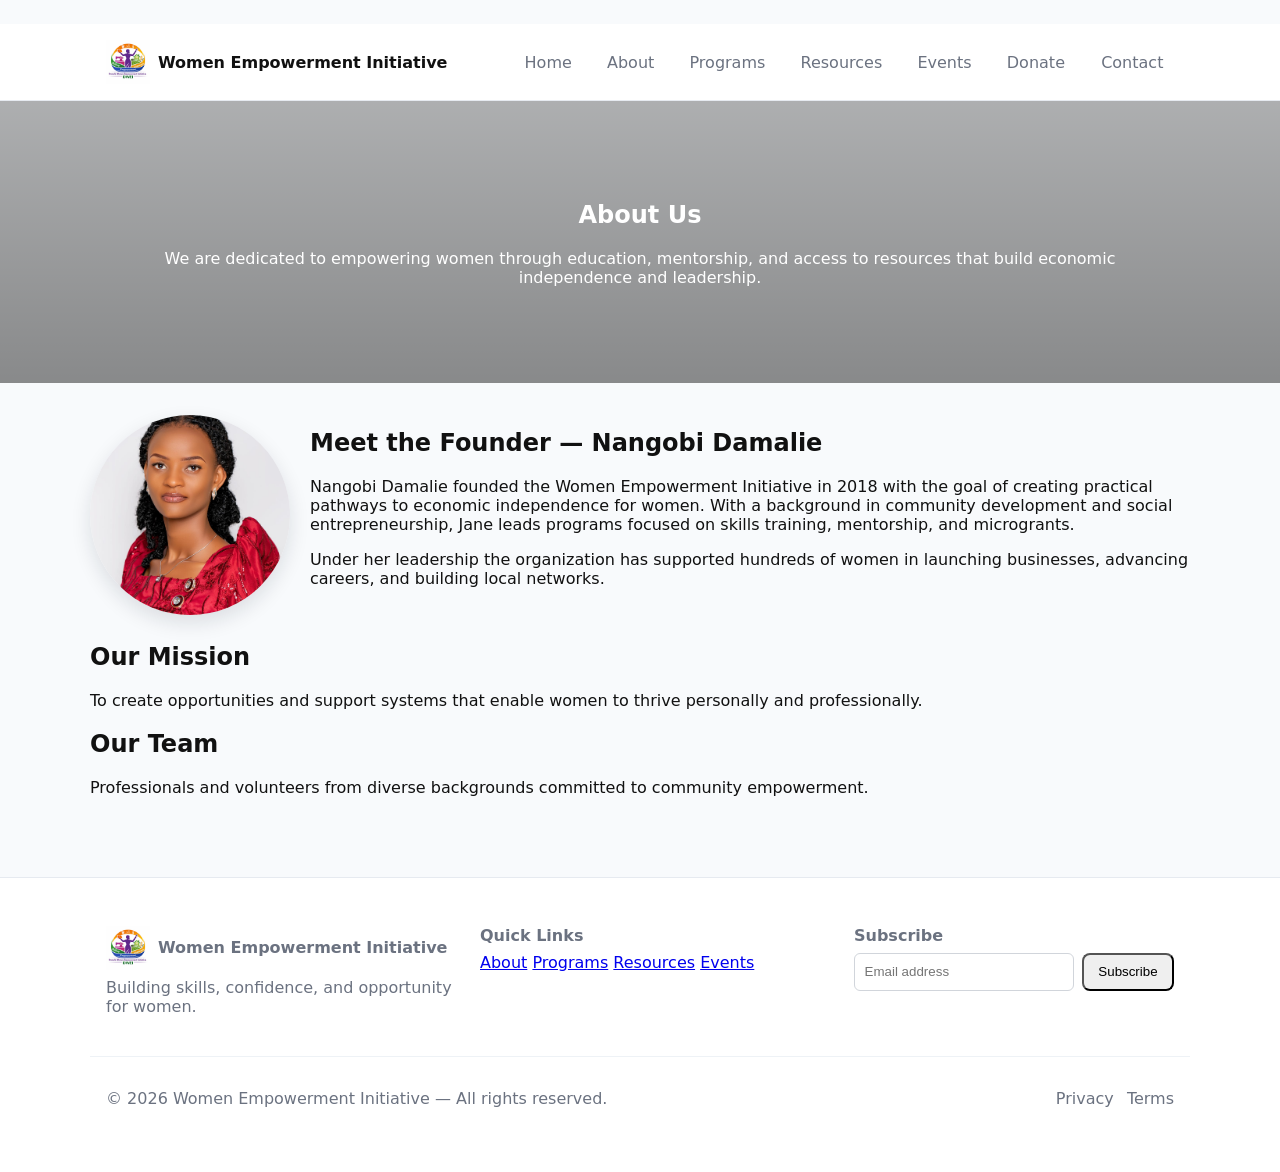
==== site/about.html @ 043c671b "folder structure" ====
<!doctype html>
<html lang="en">
<head>
  <meta charset="utf-8">
  <meta name="viewport" content="width=device-width,initial-scale=1">
  <title>About — Women Empowerment Initiative</title>
  <link rel="stylesheet" href="css/styles.css">
</head>
<body>
  <header class="site-header">
    <div class="container">
      <a class="brand" href="index.html">
          <img src="assets/Logo1.jpeg" alt="Logo" class="logo">
        <span>Women Empowerment Initiative</span>
      </a>
      <button id="nav-toggle" class="nav-toggle" aria-expanded="false" aria-controls="site-nav">☰</button>
      <nav class="site-nav" id="site-nav">
        <a href="../index.html">Home</a>
        <a href="about.html">About</a>
        <a href="programs.html">Programs</a>
        <a href="resources.html">Resources</a>
        <a href="events.html">Events</a>
        <a href="donate.html">Donate</a>
        <a href="contact.html" class="btn">Contact</a>
      </nav>
    </div>
  </header>

  <section class="about-hero">
    <div class="about-hero-overlay"></div>
    <div class="container about-hero-inner">
      <h1>About Us</h1>
      <p>We are dedicated to empowering women through education, mentorship, and access to resources that build economic independence and leadership.</p>
    </div>
  </section>

  <main class="container about-main">
    <section class="founder">
      <div class="founder-photo">
        <img src="assets/founder.jpeg" alt="Founder photo">
      </div>
      <div class="founder-bio">
        <h2>Meet the Founder — Nangobi Damalie</h2>
        <p>Nangobi Damalie founded the Women Empowerment Initiative in 2018 with the goal of creating practical pathways to economic independence for women. With a background in community development and social entrepreneurship, Jane leads programs focused on skills training, mentorship, and microgrants.</p>
        <p>Under her leadership the organization has supported hundreds of women in launching businesses, advancing careers, and building local networks.</p>
      </div>
    </section>

    <section>
      <h2>Our Mission</h2>
      <p>To create opportunities and support systems that enable women to thrive personally and professionally.</p>
    </section>

    <section>
      <h2>Our Team</h2>
      <p>Professionals and volunteers from diverse backgrounds committed to community empowerment.</p>
    </section>
  </main>

  <footer class="site-footer">
    <div class="container site-footer-inner">
      <div class="footer-col">
        <a class="brand" href="../index.html"><img src="assets/Logo1.jpeg" alt="Logo" class="logo"><span>Women Empowerment Initiative</span></a>
        <p class="muted">Building skills, confidence, and opportunity for women.</p>
      </div>
      <div class="footer-col">
        <h4>Quick Links</h4>
        <nav>
          <a href="about.html">About</a>
          <a href="programs.html">Programs</a>
          <a href="resources.html">Resources</a>
          <a href="events.html">Events</a>
        </nav>
      </div>
      <div class="footer-col">
        <h4>Subscribe</h4>
        <form id="newsletter-form" class="newsletter-form">
          <input type="email" name="email" placeholder="Email address" required>
          <button type="submit" class="btn">Subscribe</button>
        </form>
        <div id="newsletter-result" role="status" aria-live="polite"></div>
      </div>
    </div>
    <div class="container footer-bottom">
      <p>&copy; 2026 Women Empowerment Initiative — All rights reserved.</p>
      <nav class="footer-links"><a href="privacy.html">Privacy</a> <a href="terms.html">Terms</a></nav>
    </div>
  </footer>
  <script src="js/script.js"></script>
</body>
</html>
---- site/css/styles.css ----
:root{--bg:#f8fafc;--accent:#ff6b81;--muted:#6b7280;--max-width:1100px;--container-padding:1rem}
*{box-sizing:border-box}body{font-family:Inter,system-ui,Arial,sans-serif;margin:0;background:var(--bg);color:#111;padding-top:1.5rem}
.container{max-width:var(--max-width);margin:0 auto;padding:var(--container-padding)}
.site-header{background:#fff;border-bottom:1px solid #e6eaf0}
.site-header .container{display:flex;align-items:center;justify-content:space-between}
.brand{display:flex;align-items:center;gap:.5rem;text-decoration:none;color:inherit;font-weight:600}
.logo{width:44px;height:44px}
.site-nav{display:flex;gap:1rem;align-items:center}
.site-nav a{color:var(--muted);text-decoration:none;padding:.5rem .6rem;border-radius:6px}
.site-nav a.btn{background:transparent;border:1px solid transparent}
.btn{display:inline-block;padding:.6rem .9rem;border-radius:8px;text-decoration:none}
.btn.primary{background:var(--accent);color:#fff}
.hero{padding:4rem 0;background:linear-gradient(180deg,#fff, #f7fbfc)}
.hero h1{font-size:2rem;margin:0 0 .5rem}
.hero p{color:var(--muted)}
.highlights{display:grid;grid-template-columns:repeat(auto-fit,minmax(220px,1fr));gap:1.25rem;padding:2rem 0}
.cta{background:#fff;padding:2rem;border-radius:10px;margin:2rem 0;text-align:center}
.site-footer{border-top:1px solid #e6eaf0;padding:1rem 0;background:#fff;color:var(--muted)}
.contact form{display:grid;gap:.6rem;max-width:640px}
input,textarea{padding:.6rem;border:1px solid #d1d5db;border-radius:6px}
@media(max-width:720px){.site-nav{display:none}.nav-toggle{display:inline-block}}
.nav-toggle{display:none;background:transparent;border:0;font-size:1.25rem}
.primary{background:var(--accent);color:#fff}
/* utility */
h1{font-size:1.5rem}

/* header/nav styles */
.site-header{background:#fff;border-bottom:1px solid #e6eaf0}
.site-header .container{display:flex;align-items:center;justify-content:space-between}
.site-nav{display:flex;gap:1rem;align-items:center}
.site-nav a{color:var(--muted);text-decoration:none;padding:.5rem .6rem;border-radius:6px}
.site-nav a.btn{background:transparent;border:1px solid transparent}
.nav-toggle{display:none}

@media(max-width:720px){
	.nav-toggle{display:inline-block}
	.site-nav{position:absolute;right:1rem;top:64px;background:#fff;flex-direction:column;padding:.75rem;border-radius:8px;box-shadow:0 10px 30px rgba(2,6,23,.08);display:none}
	.site-nav.open{display:flex}
}

/* footer styles */
.site-footer{background:#fff;border-top:1px solid #e6eaf0;padding:2rem 0;margin-top:2rem}
.site-footer-inner{display:grid;grid-template-columns:1fr 1fr 320px;gap:1.25rem;align-items:start}
.footer-col .brand{font-weight:700}
.footer-col .muted{color:var(--muted);margin:.5rem 0}
.footer-col h4{margin:0 0 .5rem}
.newsletter-form{display:flex;gap:.5rem}
.newsletter-form input{flex:1}
.footer-bottom{display:flex;justify-content:space-between;align-items:center;padding-top:1rem;border-top:1px solid #eef2f6;margin-top:1rem;color:var(--muted)}
.footer-links a{margin-left:.5rem;color:var(--muted);text-decoration:none}

@media(max-width:880px){
	.site-footer-inner{grid-template-columns:1fr}
	.footer-bottom{flex-direction:column;gap:.5rem;align-items:flex-start}
}

/* new layout for cards, hero and testimonials */
.hero{padding:6rem 0;background-image:url('https://images.pexels.com/photos/3184291/pexels-photo-3184291.jpeg?auto=compress&cs=tinysrgb&h=900&w=1600');background-size:cover;background-position:center;position:relative;color:#fff}
.hero-overlay{position:absolute;inset:0;background:linear-gradient(180deg,rgba(0,0,0,0.35),rgba(0,0,0,0.45))}
.hero-inner{position:relative;z-index:2;text-align:center}
.featured h2,.testimonials h2{margin-top:0}
.cards{display:grid;grid-template-columns:repeat(auto-fit,minmax(240px,1fr));gap:1rem;margin-top:1rem}
.card{background:#fff;border-radius:10px;overflow:hidden;box-shadow:0 6px 18px rgba(15,23,42,0.06);padding:0}
.card img{width:100%;height:160px;object-fit:cover;display:block}
.card h3{margin:.75rem .75rem 0;padding:0;font-size:1.05rem}
.card p{margin:.5rem .75rem 1rem;color:var(--muted)}
.program-card .btn{margin:.5rem .75rem 1rem}
.testimonial{padding:1rem;background:#fff;border-radius:10px}

@media(max-width:720px){
	.hero{padding:3rem 0}
	.card img{height:140px}
}

/* About page hero and founder styles */
.about-hero{background-image:url('https://images.pexels.com/photos/3184298/pexels-photo-3184298.jpeg?auto=compress&cs=tinysrgb&h=900&w=1600');background-size:cover;background-position:center;padding:4rem 0;position:relative;color:#fff}
.about-hero-overlay{position:absolute;inset:0;background:linear-gradient(180deg,rgba(0,0,0,0.3),rgba(0,0,0,0.45))}
.about-hero-inner{position:relative;z-index:2;text-align:center}
.about-main{padding:2rem 0}
.founder{display:flex;gap:1.25rem;align-items:center;margin-bottom:1.5rem}
.founder-photo img{width:200px;height:200px;object-fit:cover;border-radius:50%;box-shadow:0 8px 20px rgba(15,23,42,0.12)}
.founder-bio h2{margin-top:0}

@media(max-width:720px){
	.founder{flex-direction:column;align-items:flex-start}
	.founder-photo img{width:140px;height:140px}
}
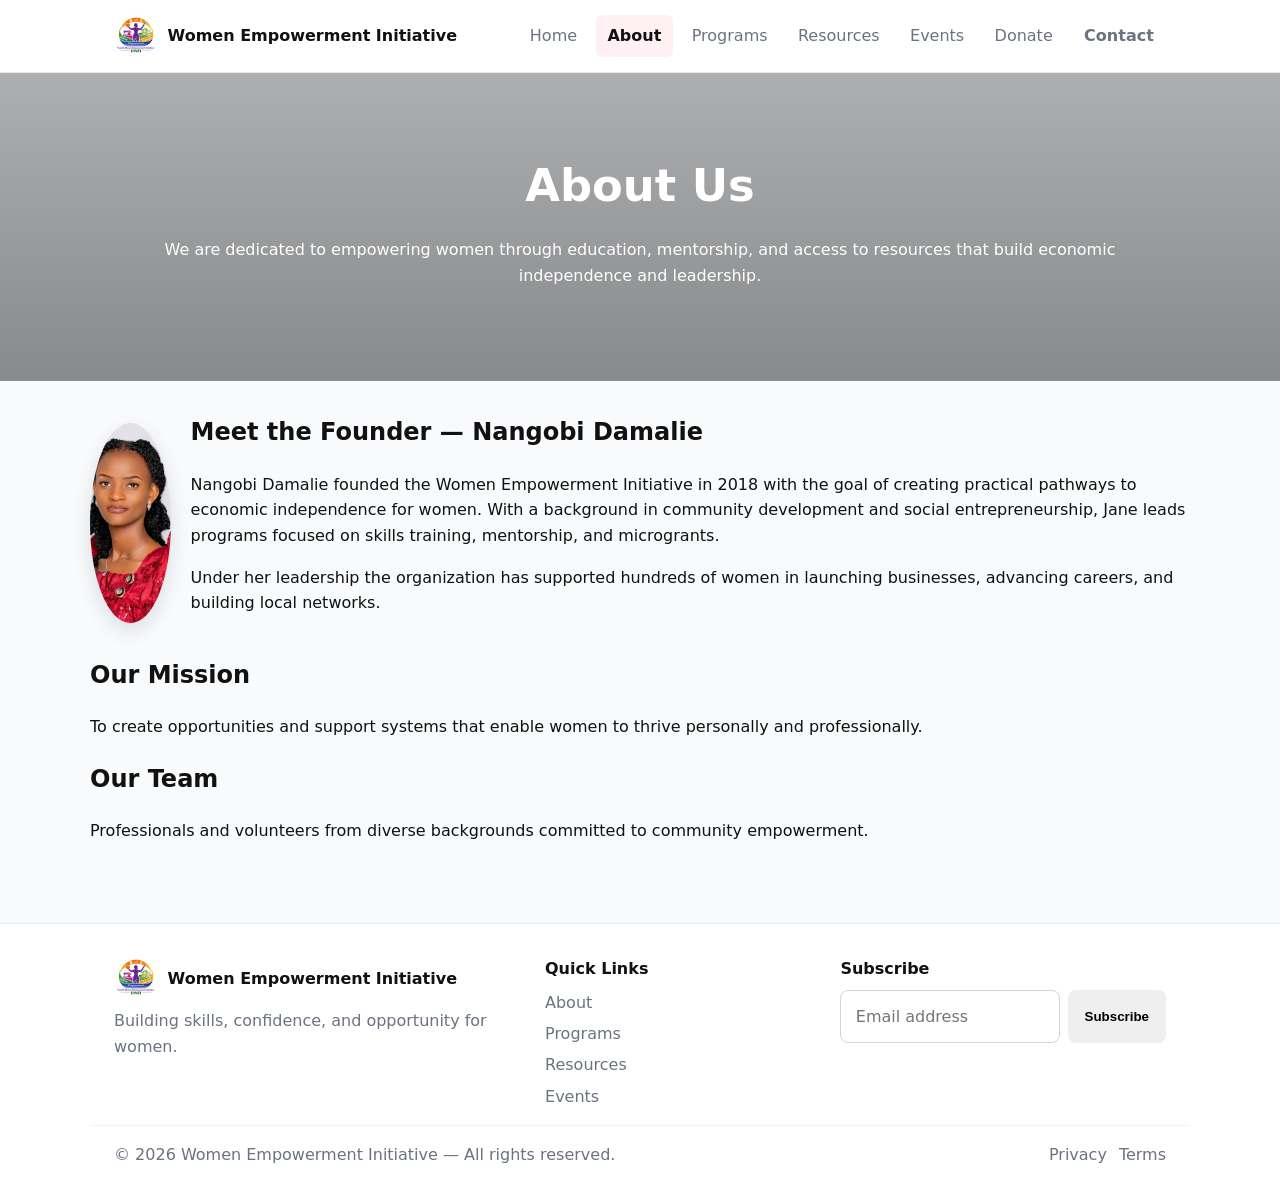
==== commit 42bf2fd1: "respo" ====
--- a/site/about.html
+++ b/site/about.html
@@ -15,8 +15,12 @@
       </a>
       <button id="nav-toggle" class="nav-toggle" aria-expanded="false" aria-controls="site-nav">☰</button>
       <nav class="site-nav" id="site-nav">
+        <a class="mobile-brand" href="../index.html" aria-label="Women Empowerment Initiative home">
+          <img src="assets/Logo1.jpeg" alt="Logo" class="logo">
+          <span>Women Empowerment Initiative</span>
+        </a>
         <a href="../index.html">Home</a>
-        <a href="about.html">About</a>
+        <a href="about.html" class="active">About</a>
         <a href="programs.html">Programs</a>
         <a href="resources.html">Resources</a>
         <a href="events.html">Events</a>
--- a/site/css/styles.css
+++ b/site/css/styles.css
@@ -1,87 +1,101 @@
-:root{--bg:#f8fafc;--accent:#ff6b81;--muted:#6b7280;--max-width:1100px;--container-padding:1rem}
-*{box-sizing:border-box}body{font-family:Inter,system-ui,Arial,sans-serif;margin:0;background:var(--bg);color:#111;padding-top:1.5rem}
-.container{max-width:var(--max-width);margin:0 auto;padding:var(--container-padding)}
-.site-header{background:#fff;border-bottom:1px solid #e6eaf0}
-.site-header .container{display:flex;align-items:center;justify-content:space-between}
-.brand{display:flex;align-items:center;gap:.5rem;text-decoration:none;color:inherit;font-weight:600}
-.logo{width:44px;height:44px}
-.site-nav{display:flex;gap:1rem;align-items:center}
-.site-nav a{color:var(--muted);text-decoration:none;padding:.5rem .6rem;border-radius:6px}
+:root{--bg:#f8fafc;--accent:#ff6b81;--muted:#6b7280;--max-width:1100px;--container-padding:clamp(.9rem,2vw,1.5rem);--shadow:0 10px 30px rgba(15,23,42,0.08)}
+*{box-sizing:border-box}
+html{scroll-behavior:smooth}
+body{font-family:Inter,system-ui,-apple-system,BlinkMacSystemFont,'Segoe UI',Arial,sans-serif;margin:0;background:var(--bg);color:#111;line-height:1.6}
+img{max-width:100%;display:block}
+a{color:inherit}
+.container{width:min(var(--max-width),calc(100% - (var(--container-padding) * 2)));margin:0 auto;padding:0 var(--container-padding)}
+.site-header{position:relative;background:#fff;border-bottom:1px solid #e6eaf0}
+.site-header .container{display:flex;align-items:center;justify-content:space-between;gap:1rem;min-height:72px}
+.brand{display:flex;align-items:center;gap:.6rem;text-decoration:none;color:inherit;font-weight:700;min-width:0}
+.brand span{line-height:1.2}
+.logo{width:44px;height:44px;flex-shrink:0;border-radius:50%}
+.site-nav{display:flex;flex-wrap:wrap;gap:.5rem;align-items:center;justify-content:flex-end}
+.site-nav a{color:var(--muted);text-decoration:none;padding:.5rem .7rem;border-radius:6px;transition:all .2s ease;white-space:nowrap}
+.site-nav .mobile-brand{display:none}
+.site-nav a:hover{background:#fff1f3;color:#111}
+.site-nav a.active{background:#fff1f3;color:#111;font-weight:700}
 .site-nav a.btn{background:transparent;border:1px solid transparent}
-.btn{display:inline-block;padding:.6rem .9rem;border-radius:8px;text-decoration:none}
+.nav-toggle{display:none;background:transparent;border:0;font-size:1.35rem;cursor:pointer;color:#111;line-height:1;padding:.35rem .5rem;border-radius:6px;transition:transform .2s ease}
+.nav-toggle[aria-expanded="true"]{transform:rotate(90deg)}
+.btn{display:inline-block;padding:.7rem 1rem;border-radius:8px;text-decoration:none;border:1px solid transparent;font-weight:600;transition:transform .2s ease}
+.btn:hover{transform:translateY(-1px)}
 .btn.primary{background:var(--accent);color:#fff}
-.hero{padding:4rem 0;background:linear-gradient(180deg,#fff, #f7fbfc)}
-.hero h1{font-size:2rem;margin:0 0 .5rem}
-.hero p{color:var(--muted)}
+.primary{background:var(--accent);color:#fff}
+.hero{padding:clamp(3rem,8vw,6rem) 0;background-image:url('https://images.pexels.com/photos/3184291/pexels-photo-3184291.jpeg?auto=compress&cs=tinysrgb&h=900&w=1600');background-size:cover;background-position:center;position:relative;color:#fff}
+.hero-overlay{position:absolute;inset:0;background:linear-gradient(180deg,rgba(0,0,0,0.35),rgba(0,0,0,0.45))}
+.hero-inner{position:relative;z-index:2;text-align:center}
+.hero h1{font-size:clamp(2rem,5vw,3.3rem);margin:0 0 .75rem;line-height:1.1}
+.hero p{max-width:700px;margin:0 auto 1rem;color:rgba(255,255,255,0.92)}
 .highlights{display:grid;grid-template-columns:repeat(auto-fit,minmax(220px,1fr));gap:1.25rem;padding:2rem 0}
-.cta{background:#fff;padding:2rem;border-radius:10px;margin:2rem 0;text-align:center}
-.site-footer{border-top:1px solid #e6eaf0;padding:1rem 0;background:#fff;color:var(--muted)}
-.contact form{display:grid;gap:.6rem;max-width:640px}
-input,textarea{padding:.6rem;border:1px solid #d1d5db;border-radius:6px}
-@media(max-width:720px){.site-nav{display:none}.nav-toggle{display:inline-block}}
-.nav-toggle{display:none;background:transparent;border:0;font-size:1.25rem}
-.primary{background:var(--accent);color:#fff}
-/* utility */
-h1{font-size:1.5rem}
-
-/* header/nav styles */
-.site-header{background:#fff;border-bottom:1px solid #e6eaf0}
-.site-header .container{display:flex;align-items:center;justify-content:space-between}
-.site-nav{display:flex;gap:1rem;align-items:center}
-.site-nav a{color:var(--muted);text-decoration:none;padding:.5rem .6rem;border-radius:6px}
-.site-nav a.btn{background:transparent;border:1px solid transparent}
-.nav-toggle{display:none}
-
-@media(max-width:720px){
-	.nav-toggle{display:inline-block}
-	.site-nav{position:absolute;right:1rem;top:64px;background:#fff;flex-direction:column;padding:.75rem;border-radius:8px;box-shadow:0 10px 30px rgba(2,6,23,.08);display:none}
-	.site-nav.open{display:flex}
-}
-
-/* footer styles */
+.featured,.testimonials{padding-top:2rem}
+.featured h2,.testimonials h2{margin-top:0}
+.cards{display:grid;grid-template-columns:repeat(auto-fit,minmax(240px,1fr));gap:1.25rem;margin-top:1rem}
+.card{background:#fff;border-radius:10px;overflow:hidden;box-shadow:0 6px 18px rgba(15,23,42,0.06);padding:0}
+.card img{width:100%;height:180px;object-fit:cover;display:block}
+.card h3{margin:.75rem .75rem 0;padding:0;font-size:1.05rem}
+.card p{margin:.5rem .75rem 1rem;color:var(--muted)}
+.program-card .btn{margin:.5rem .75rem 1rem}
+.testimonial{padding:1rem;background:#fff;border-radius:10px;box-shadow:0 6px 18px rgba(15,23,42,0.04);color:#111}
+.cta{background:#fff;padding:clamp(1.5rem,4vw,2.5rem);border-radius:10px;margin:2rem auto;text-align:center;max-width:760px}
 .site-footer{background:#fff;border-top:1px solid #e6eaf0;padding:2rem 0;margin-top:2rem}
-.site-footer-inner{display:grid;grid-template-columns:1fr 1fr 320px;gap:1.25rem;align-items:start}
+.site-footer-inner{display:grid;grid-template-columns:1.5fr 1fr 1.2fr;gap:1.5rem;align-items:start}
+.footer-col{min-width:0}
 .footer-col .brand{font-weight:700}
 .footer-col .muted{color:var(--muted);margin:.5rem 0}
 .footer-col h4{margin:0 0 .5rem}
-.newsletter-form{display:flex;gap:.5rem}
-.newsletter-form input{flex:1}
-.footer-bottom{display:flex;justify-content:space-between;align-items:center;padding-top:1rem;border-top:1px solid #eef2f6;margin-top:1rem;color:var(--muted)}
-.footer-links a{margin-left:.5rem;color:var(--muted);text-decoration:none}
-
-@media(max-width:880px){
-	.site-footer-inner{grid-template-columns:1fr}
-	.footer-bottom{flex-direction:column;gap:.5rem;align-items:flex-start}
-}
-
-/* new layout for cards, hero and testimonials */
-.hero{padding:6rem 0;background-image:url('https://images.pexels.com/photos/3184291/pexels-photo-3184291.jpeg?auto=compress&cs=tinysrgb&h=900&w=1600');background-size:cover;background-position:center;position:relative;color:#fff}
-.hero-overlay{position:absolute;inset:0;background:linear-gradient(180deg,rgba(0,0,0,0.35),rgba(0,0,0,0.45))}
-.hero-inner{position:relative;z-index:2;text-align:center}
-.featured h2,.testimonials h2{margin-top:0}
-.cards{display:grid;grid-template-columns:repeat(auto-fit,minmax(240px,1fr));gap:1rem;margin-top:1rem}
-.card{background:#fff;border-radius:10px;overflow:hidden;box-shadow:0 6px 18px rgba(15,23,42,0.06);padding:0}
-.card img{width:100%;height:160px;object-fit:cover;display:block}
-.card h3{margin:.75rem .75rem 0;padding:0;font-size:1.05rem}
-.card p{margin:.5rem .75rem 1rem;color:var(--muted)}
-.program-card .btn{margin:.5rem .75rem 1rem}
-.testimonial{padding:1rem;background:#fff;border-radius:10px}
-
-@media(max-width:720px){
-	.hero{padding:3rem 0}
-	.card img{height:140px}
-}
-
-/* About page hero and founder styles */
-.about-hero{background-image:url('https://images.pexels.com/photos/3184298/pexels-photo-3184298.jpeg?auto=compress&cs=tinysrgb&h=900&w=1600');background-size:cover;background-position:center;padding:4rem 0;position:relative;color:#fff}
+.footer-col nav{display:flex;flex-direction:column;gap:.35rem}
+.footer-col nav a,.footer-links a{color:var(--muted);text-decoration:none}
+.newsletter-form{display:flex;gap:.5rem;flex-wrap:wrap}
+.newsletter-form input{flex:1 1 180px;min-width:0}
+input,textarea{width:100%;padding:.8rem .9rem;border:1px solid #d1d5db;border-radius:8px;font:inherit}
+textarea{min-height:150px;resize:vertical}
+.footer-bottom{display:flex;justify-content:space-between;align-items:center;gap:1rem;padding-top:1rem;border-top:1px solid #eef2f6;margin-top:1rem;color:var(--muted)}
+.footer-bottom p{margin:0}
+.footer-links{display:flex;flex-wrap:wrap;gap:.75rem}
+.contact{padding-top:1.5rem}
+.contact form{display:grid;gap:.75rem;max-width:700px}
+.about-hero{background-image:url('https://images.pexels.com/photos/3184298/pexels-photo-3184298.jpeg?auto=compress&cs=tinysrgb&h=900&w=1600');background-size:cover;background-position:center;padding:clamp(3rem,6vw,5rem) 0;position:relative;color:#fff}
 .about-hero-overlay{position:absolute;inset:0;background:linear-gradient(180deg,rgba(0,0,0,0.3),rgba(0,0,0,0.45))}
 .about-hero-inner{position:relative;z-index:2;text-align:center}
+.about-hero-inner h1{font-size:clamp(2rem,4vw,2.8rem);margin:0 0 .5rem}
 .about-main{padding:2rem 0}
 .founder{display:flex;gap:1.25rem;align-items:center;margin-bottom:1.5rem}
 .founder-photo img{width:200px;height:200px;object-fit:cover;border-radius:50%;box-shadow:0 8px 20px rgba(15,23,42,0.12)}
 .founder-bio h2{margin-top:0}
-
-@media(max-width:720px){
-	.founder{flex-direction:column;align-items:flex-start}
-	.founder-photo img{width:140px;height:140px}
+@media (max-width:980px){
+  .site-header .container{flex-wrap:wrap;padding-top:.75rem;padding-bottom:.75rem}
+  .site-nav{width:100%;justify-content:flex-start}
+  .site-footer-inner{grid-template-columns:1fr 1fr}
 }
+@media (max-width:720px){
+  .container{width:min(var(--max-width),calc(100% - 1rem));padding:0 .5rem}
+  .site-header .container{position:relative;gap:.75rem}
+  .nav-toggle{display:inline-block;position:relative;z-index:40}
+  .site-nav{
+    position:fixed;left:0;top:0;bottom:0;width:min(78vw,320px);max-width:320px;height:100vh;display:flex;flex-direction:column;align-items:flex-start;justify-content:flex-start;gap:.75rem;padding:1rem 1rem 1.5rem;background:#fff;border-right:1px solid #e6eaf0;box-shadow:18px 0 30px rgba(15,23,42,0.12);z-index:35;
+    transform:translateX(-105%);opacity:0;visibility:hidden;transition:transform .28s ease, opacity .28s ease, visibility .28s ease
+  }
+  .site-nav.open{transform:translateX(0);opacity:1;visibility:visible}
+  .site-nav .mobile-brand{display:flex;flex-direction:column;align-items:center;justify-content:center;gap:.55rem;width:100%;padding:.85rem .2rem .9rem;border-bottom:1px solid #eef2f6;margin-bottom:.5rem;text-decoration:none;color:inherit;font-weight:700;line-height:1.2;text-align:center}
+  .site-nav .mobile-brand .logo{width:52px;height:52px;flex-shrink:0;border-radius:50%;margin:0 auto}
+  .site-nav .mobile-brand span{display:block;vertical-align:middle;font-size:.82rem}
+  .site-nav a{width:100%;padding:.8rem .9rem;border-radius:8px}
+  .brand{font-size:.95rem}
+  .hero{padding:3rem 0}
+  .card img{height:140px}
+  .cards{grid-template-columns:1fr}
+  .site-footer-inner{grid-template-columns:1fr}
+  .footer-bottom{flex-direction:column;align-items:flex-start}
+  .newsletter-form{display:grid;grid-template-columns:1fr}
+  .newsletter-form .btn{width:100%}
+  .founder{flex-direction:column;align-items:flex-start}
+  .founder-photo img{width:140px;height:140px}
+}
+@media (max-width:480px){
+  .brand span{font-size:.8rem}
+  .site-header .container{min-height:64px}
+  .hero h1{font-size:clamp(1.8rem,8vw,2.4rem)}
+  .hero p{font-size:.98rem}
+  .btn{padding:.7rem .9rem}
+}
